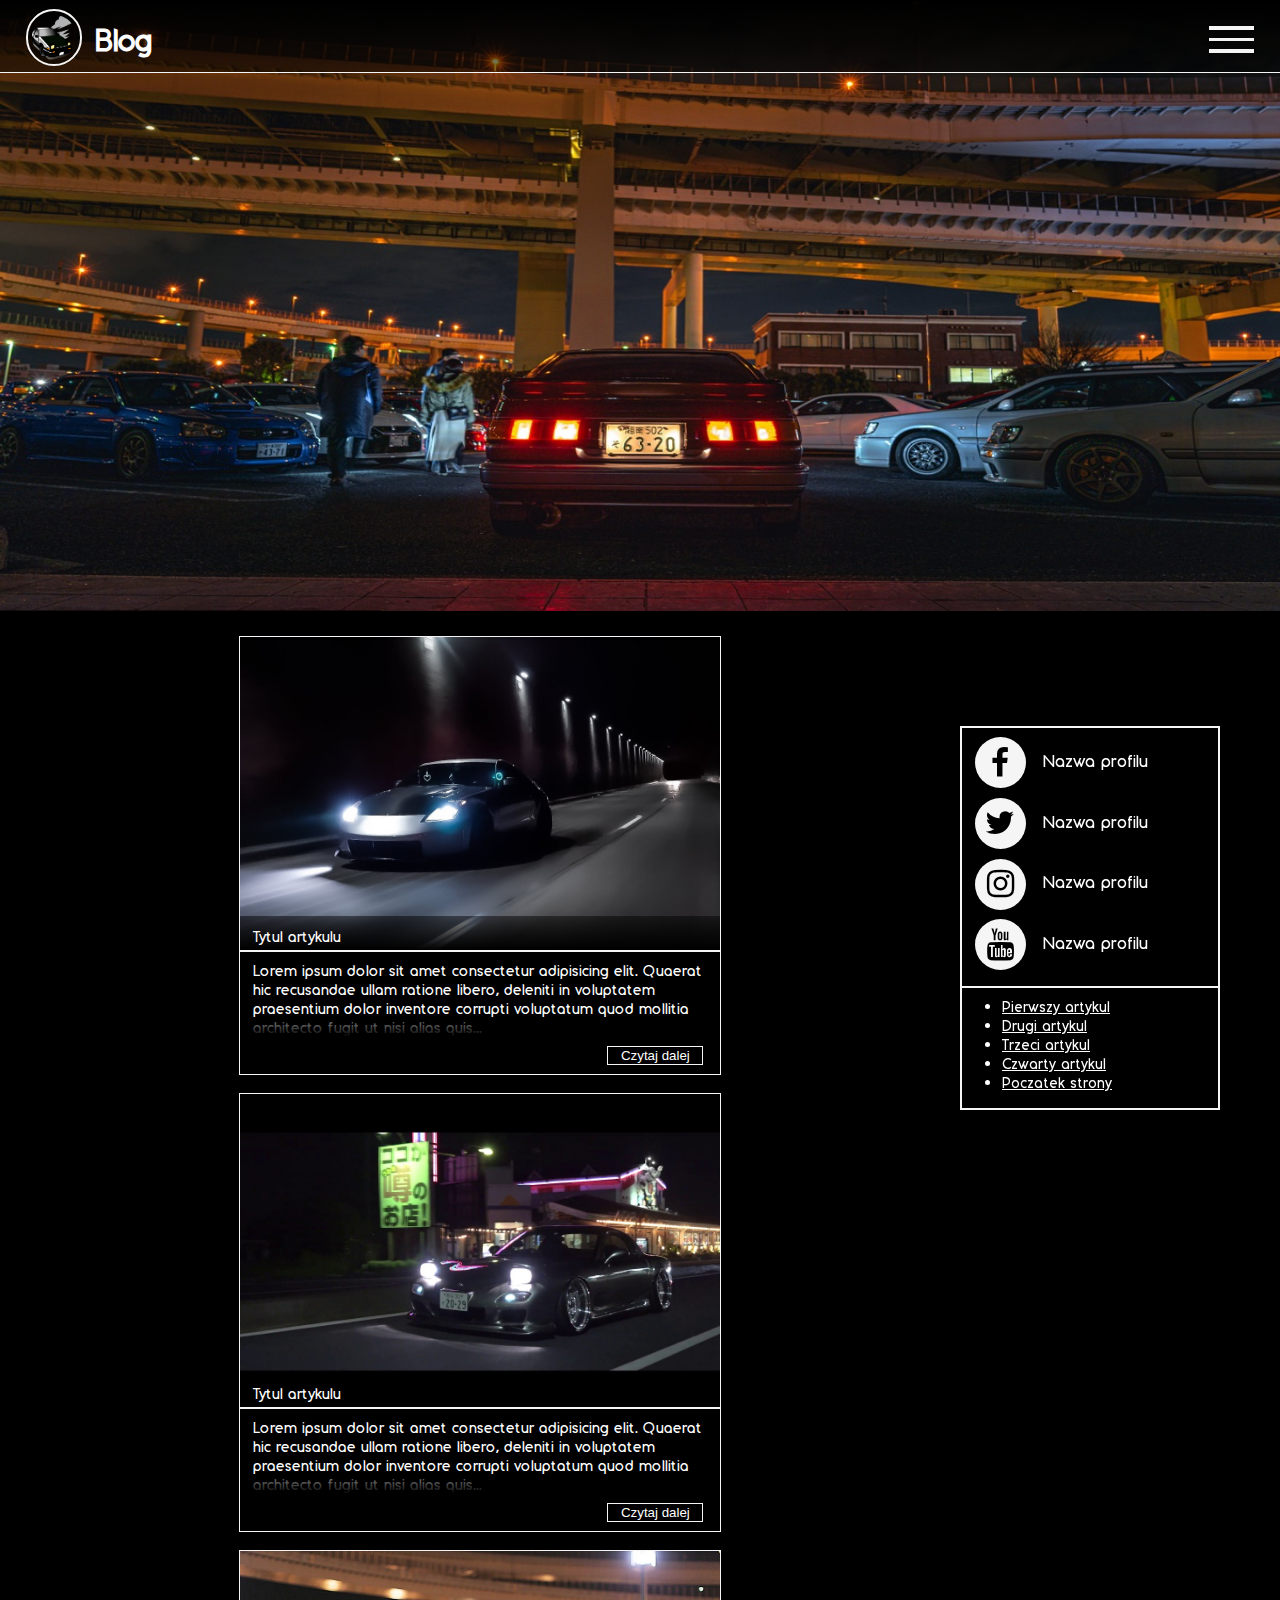
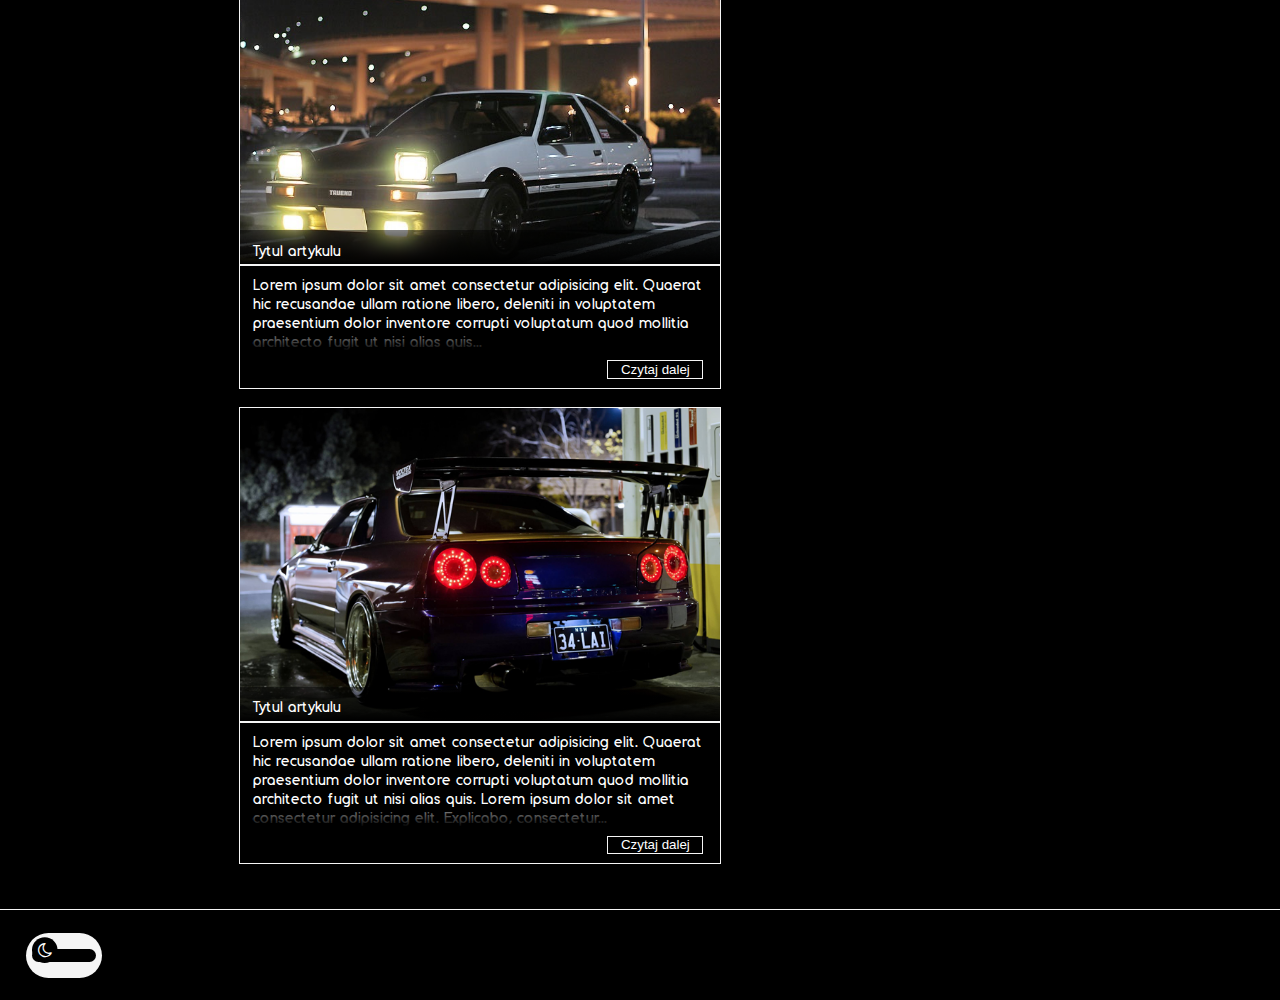
==== index.html @ 8aa08811 "Add files via upload" ====
<!DOCTYPE html>
<html lang="en">
<head>
    <meta charset="UTF-8">
    <meta http-equiv="X-UA-Compatible" content="IE=edge">
    <meta name="viewport" content="width=device-width, initial-scale=1.0">
    <title>Document</title>
    <link rel="stylesheet" href="mpstyle.css">
    <link rel="stylesheet" href="https://cdnjs.cloudflare.com/ajax/libs/font-awesome/4.7.0/css/font-awesome.min.css">
    <script>
        function sleep(milliseconds) {  
            return new Promise(resolve => setTimeout(resolve, milliseconds));  
        }  

    </script>
</head>
<body>
    <header>
        <div id="title">
            <img src="logo.png" alt="logo">
            <h1>Blog</h1>
        </div>
        <div id="menu">
            <div id="menu-icon" style="display: flex;">
                <div id="up" class="showed"></div>
                <div id="mid" class="showed"></div>
                <div id="bot" class="showed"></div>
            </div>
            <div id="menu-list" style="display: none;">
                <a href="article1.html" style="color: var(--first-pos);">Tytul artykulu</a>
                <a href="" style="color: var(--second-pos);">Tytul artykulu</a>
                <a href="" style="color: var(--third-pos);">Tytul artykulu</a>
                <a href="" style="color: var(--fourth-pos);">Tytul artykulu</a>
            </div>
            <script>
                const menu = document.getElementById('menu-icon');
                const list = document.getElementById('menu-list');
                const up = document.getElementById('up');
                const mid = document.getElementById('mid');
                const bot = document.getElementById('bot');
                menu.addEventListener('click', () => {
                    if (menu.style.display == 'flex') {
                        menu.style.display = 'block';
                        // animating up section
                        up.classList.add('show-menu-up');
                        up.classList.remove('hide-menu-up');
                        // animating mid section
                        mid.classList.add('show-menu-mid');
                        mid.classList.remove('hide-menu-mid');
                        mid.classList.remove('showed');
                        // animating bot section
                        bot.classList.add('show-menu-bot');
                        bot.classList.remove('hide-menu-bot');
                        // showing menu
                        list.style.display = 'flex';
                        list.classList.remove('hide-menu')
                        list.classList.add('expand-menu');
                        menu.classList.add('move-menu-icon');
                    }
                    else {
                        menu.style.display = 'flex';
                        // animating up section
                        // up.classList.remove('show-menu-up');
                        up.classList.add('hide-menu-up');
                        // animating mid section
                        mid.classList.remove('show-menu-mid');
                        mid.classList.add('hide-menu-mid');
                        mid.classList.add('showed');
                        // animating bot section
                        bot.classList.remove('show-menu-bot');
                        bot.classList.add('hide-menu-bot');
                        // hiding menu
                        list.classList.remove('expand-menu')
                        list.classList.add('hide-menu');
                        setTimeout(() => {
                            list.style.display='none';
                            menu.classList.remove('move-menu-icon');
                        }, 400);
                    }
                })
            </script>
        </div>
    </header>
    <section id="mpimg">
        <img src="images/mp/mpimgn.jpg" alt="cars" width="100%" height="100%" id="mp">
    </section>
    <main id="mp-main">
        <div id="art-overlay">
        <!-- first article -->
        <div class="articles">
            <article class="artlist"> 
                <section class="artimg" id="first-art-img">
                    <nav class="arttitle">Tytul artykulu</nav>
                </section>
                <p class="art-txt curtain">Lorem ipsum dolor sit amet consectetur adipisicing elit. Quaerat hic recusandae ullam ratione libero, deleniti in voluptatem praesentium dolor inventore corrupti voluptatum quod mollitia architecto fugit ut nisi alias quis...</p>
                <div class="buton-placement">                    
                    <a href="article1.html" class="articleLink" style="display: none;">Przejdz do strony artykulu</a>
                    <button class="read-more" onclick="readMore(0)">Czytaj dalej</button>
                </div>
            </article>
        </div>
        <!-- second article -->
        <div class="articles">    
            <article class="artlist">
                <section class="artimg" id="second-art-img">
                    <nav class="arttitle">Tytul artykulu</nav>
                </section>
                <p class="art-txt curtain">Lorem ipsum dolor sit amet consectetur adipisicing elit. Quaerat hic recusandae ullam ratione libero, deleniti in voluptatem praesentium dolor inventore corrupti voluptatum quod mollitia architecto fugit ut nisi alias quis...</p>
                <div class="buton-placement">
                    <a href="" class="articleLink" style="display: none;">Przejdz do strony artykulu</a>
                    <button class="read-more" onclick="readMore(1)">Czytaj dalej</button>
                </div>
            </article>
        </div>
        <!-- third article -->
        <div class="articles">
            <article class="artlist">
                <section class="artimg" id="third-art-img">
                    <nav class="arttitle">Tytul artykulu</nav>
                </section>
                <p class="art-txt curtain">Lorem ipsum dolor sit amet consectetur adipisicing elit. Quaerat hic recusandae ullam ratione libero, deleniti in voluptatem praesentium dolor inventore corrupti voluptatum quod mollitia architecto fugit ut nisi alias quis...</p>
                <div class="buton-placement">
                    <a href="" class="articleLink" style="display: none;">Przejdz do strony artykulu</a>
                    <button class="read-more" onclick="readMore(2)">Czytaj dalej</button>
                </div>
            </article>
        </div>
        <!-- fourth article -->
        <div class="articles">
            <article class="artlist">
                <section class="artimg" id="fourth-art-img">
                    <nav class="arttitle">Tytul artykulu</nav>
                </section>
                <p class="art-txt curtain">Lorem ipsum dolor sit amet consectetur adipisicing elit. Quaerat hic recusandae ullam ratione libero, deleniti in voluptatem praesentium dolor inventore corrupti voluptatum quod mollitia architecto fugit ut nisi alias quis. Lorem ipsum dolor sit amet consectetur adipisicing elit. Explicabo, consectetur...</p>
                <div class="buton-placement">
                    <a href="" class="articleLink" style="display: none;">Przejdz do strony artykulu</a>
                    <button class="read-more" onclick="readMore(3)">Czytaj dalej</button>
                </div>
            </article>
        </div>
        <script>
            const articles = document.querySelectorAll('.art-txt');
            const button = document.querySelectorAll('.read-more');
            const link = document.querySelectorAll('.articleLink');
            const txt = [' Lorem ipsum dolor sit amet consectetur adipisicing elit. Alias exercitationem molestias hic? Ullam id dolor odit est quia sit iure consequatur ratione. Quidem, ipsum rem itaque provident mollitia quos. Velit a ipsam nemo architecto voluptatem atque laudantium dicta aperiam amet, deleniti ducimus rerum ab cumque vitae eveniet id, eum numquam.',' second exercitationem molestias hic? Ullam id dolor odit est quia sit iure consequatur ratione. Quidem, ipsum rem itaque provident mollitia ',' third',' fourth'];
            let skip = [false,false,false,false];
            function skipWriting(art) {
                skip[art] = true;
            }
            // hiding 
            async function readLess(art) {
                link[art].classList.remove('slide-in');
                link[art].classList.add('slide-out');
                setTimeout(() => {
                    link[art].style.display = 'none';
                }, 1200);
                const orgArtTxt = articles[art].innerHTML.replace(txt[art],'');
                let artTxt = articles[art].innerHTML;
                articles[art].classList.add('writing');
                button[art].innerHTML='Pomiń';
                button[art].setAttribute('onclick','skipWriting('+art+')');
                while(orgArtTxt!=artTxt) {
                    artTxt = artTxt.slice(0,-1);
                    articles[art].innerHTML=artTxt;
                    if(skip[art]==false)
                        await sleep(40);
                }
                skip[art] = false;
                articles[art].classList.remove('writing');
                button[art].innerHTML='Czytaj Więcej';
                button[art].setAttribute('onclick','readMore('+art+')');
                articles[art].classList.add('curtain');
                articles[art].innerHTML+='..';
            }
            // show full article text
            async function readMore(art) {
                articles[art].innerHTML=articles[art].innerHTML.slice(0,-2);
                articles[art].classList.remove('curtain');
                articles[art].classList.add('writing');
                button[art].innerHTML='Pomiń';
                button[art].setAttribute('onclick','skipWriting('+art+')');
                link[art].style.display = 'block';
                link[art].classList.add('slide-in');
                link[art].classList.remove('slide-out');
                for(let i=0;i<txt[art].length;i++) {
                    if(skip[art]==false)
                        await sleep(60);
                    articles[art].innerHTML+=txt[art].charAt(i);
                }
                skip[art] = false;
                articles[art].classList.remove('writing');
                button[art].innerHTML='Czytaj mniej';
                button[art].setAttribute('onclick','readLess('+art+')');
            }
        </script>
        </div>
        <aside>
            <div id="con">
                <div class="socials">
                    <a href="#" class="fa fa-facebook"></a>
                    <p>Nazwa profilu</p>
                </div>
                <div class="socials">
                    <a href="#" class="fa fa-twitter"></a>
                    <p>Nazwa profilu</p>
                </div>
                <div class="socials">
                    <a href="#" class="fa fa-instagram"></a>
                    <p>Nazwa profilu</p>
                </div>
                <div class="socials">
                    <a href="#" class="fa fa-youtube"></a>
                    <p>Nazwa profilu</p>
                </div>
                <ul>
                    <li><a href="#first-art-img">Pierwszy artykul</a></li>
                    <li><a href="#second-art-img">Drugi artykul</a></li>
                    <li><a href="#third-art-img">Trzeci artykul</a></li>
                    <li><a href="#fourth-art-img">Czwarty artykul</a></li>
                    <li><a href="#">Poczatek strony</a></li>
                </ul>
            </div>
        </aside>
    </main>
    <footer>
        <div id="swich">
            <div id="mode">
                <i class="fa fa-moon-o" id="swich-icon"></i>
            </div>
            <div id="inner-line"></div>
            <script>
                const swich = document.getElementById('mode');
                const line = document.getElementById('inner-line');
                const root = document.querySelector(':root');
                const icon = document.getElementById('swich-icon');
                const mppic = document.getElementById('mp');
                console.log(mppic.src);
                swich.addEventListener('click', () => {
                    if(mppic.src.includes('mpimgn.jpg')) {
                        swich.classList.remove('swich-modes-mode-rev')
                        swich.classList.add('swich-modes-mode');
                        setTimeout(() => {
                            icon.classList.replace('fa-moon-o','fa-sun-o');
                        }, 200);
                        setTimeout(() => {
                            root.style.setProperty('--main-color', 'black');
                            root.style.setProperty('--background', 'white');
                            root.style.setProperty('--txt-color', 'black');
                            root.style.setProperty('--secondary-color', 'rgba(255, 255, 255, 0.473)');
                            root.style.setProperty('--first-pos', 'rgba(0, 0, 0, 0.850)');
                            root.style.setProperty('--second-pos', 'rgba(0, 0, 0, 0.700)');
                            root.style.setProperty('--third-pos', 'rgba(0, 0, 0, 0.550)');
                            root.style.setProperty('--fourth-pos', 'rgba(0, 0, 0, 0.400)');
                            mppic.src='images/mp/mpimgd.jpg';
                        }, 1000);
                    }
                    else {
                        swich.classList.remove('swich-modes-mode')
                        swich.classList.add('swich-modes-mode-rev');
                        setTimeout(() => {
                            icon.classList.replace('fa-sun-o','fa-moon-o');
                        }, 200);
                        setTimeout(() => {
                            root.style.setProperty('--main-color', 'whitesmoke');
                            root.style.setProperty('--background', 'black');
                            root.style.setProperty('--txt-color', 'white');
                            root.style.setProperty('--secondary-color', 'rgba(0, 0, 0, 0.473)');
                            root.style.setProperty('--first-pos', 'rgba(255, 255, 255, 0.850)');
                            root.style.setProperty('--second-pos', 'rgba(255, 255, 255, 0.700)');
                            root.style.setProperty('--third-pos', 'rgba(255, 255, 255, 0.550)');
                            root.style.setProperty('--fourth-pos', 'rgba(255, 255, 255, 0.400)');
                            mppic.src='images/mp/mpimgn.jpg';
                        }, 1000);
                    }
                })
            </script>
        </div>
    </footer>
</body>
</html>
---- mpstyle.css ----
@font-face {
    font-family: anteroly;
    src: url(anteroly.ttf);
}
:root {
    --main-color: whitesmoke;
    --txt-color: white;
    --secondary-color: rgba(0, 0, 0, 0.473);
    --background: black;
    --first-pos: rgba(255, 255, 255, 0.850);
    --second-pos: rgba(255, 255, 255, 0.700);
    --third-pos: rgba(255, 255, 255, 0.550);
    --fourth-pos: rgba(255, 255, 255, 0.400);
}
body {
    font-family: anteroly;
    margin: 0;
    background-color: var(--background);
}
* {
    color: var(--txt-color);
}
::-webkit-scrollbar {
    width: 15px;
}
::-webkit-scrollbar-track {
    background-color: white;
}
::-webkit-scrollbar-track {
    box-shadow: inset 0 0 5px grey; 
}
::-webkit-scrollbar-thumb {
    background-color: rgba(0, 0, 0, 0.178); 
}
::-webkit-scrollbar-thumb:hover {
    background-color: rgba(0, 0, 0, 0.384); 
}
header {
    width: 100%;
    height: 8vh;
    background-image: linear-gradient(var(--background), var(--secondary-color));
    display: grid;
    grid-template-columns: 7fr 1fr;
    border-bottom: 0.2vh solid var(--main-color);
}
#title {
    display: flex;
    align-items: start;
}
#title img {
    width: 5vh;
    height: 5vh;
    margin: 0 1vw 0 2vw;
    margin-top: calc(3.5vh - 5vh / 2);
    padding: 0.3vw;
    border: 2px solid var(--main-color);
    border-radius: 50%;
    background-color: var(--secondary-color);
}
#menu {
    display: flex;
    flex-direction: column;
    align-items: end;
    justify-content: center;
}
#menu-list {
    width: 15vw;
    height: 15vh;
    background-color: var(--secondary-color);
    margin-top: calc(3.5vh - 3vh / 2);
    display: flex;
    flex-direction: column;
    justify-content: space-around;
}
#menu-list * {
    margin: 0.8vh;
}
#menu-list a {
    margin-left: 1vw;
}
/* expand menu */
@keyframes expand-menu {
    from {opacity: 0;margin-top: -3vh;}
    to {opacity: 1;margin-top: calc(3.5vh - 3vh / 2);}
}
.expand-menu {
    animation-name: expand-menu;
    animation-duration: 1s;
    animation-fill-mode: forwards;
}
/* hide menu */
@keyframes hide-menu {
    from {opacity: 1;margin-top: calc(3.5vh - 3vh / 2);}
    to {opacity: 0;margin-top: -3vh;}
}
.hide-menu {
    animation-name: hide-menu;
    animation-duration: 0.4s;
    animation-fill-mode: forwards;
}
#menu-icon {
    width: 5vh;
    height: 3vh;
    margin-right: 2vw;
    margin-top: calc(1.3vh - 3vh / 2);
    display: flex;
    flex-direction: column;
    justify-content: space-between;
}
#menu-icon:hover {
    transform: scale(1.2);
    transition: 0.3s;
}
#menu-icon:hover .showed {
    box-shadow: 0.05vw 0.05vh 7px var(--main-color), -0.05vw -0.05vh 7px var(--main-color);
}
@keyframes move-menu-icon {
    from {margin-top: calc(1.3vh - 3vh / 2);}
    to {margin-top: calc(4.5vh - 3vh / 2);}
}
.move-menu-icon {
    animation-name: move-menu-icon;
    animation-duration: 0s;
    animation-fill-mode: forwards;
}
#menu-icon * {
    width: 5vh;
    height: 0.4vh;
    background-color: var(--main-color);
}
/* animating up section */
@keyframes show-menu-up {
    from {margin-top: 0px;transform: rotate(0deg);}
    to {margin-top: calc(3vh / 2 - 0.4vh);transform: rotate(45deg);}
}
.show-menu-up {
    animation-name: show-menu-up;
    animation-duration: 1s;
    animation-fill-mode: forwards;
}
@keyframes hide-menu-up {
    from {margin-top: calc(3vh / 2 - 0.4vh);transform: rotate(45deg);}
    to {margin-top: 0px;transform: rotate(0deg);}
}
.hide-menu-up {
    animation-name: hide-menu-up;
    animation-duration: 1s;
    animation-fill-mode: forwards;
}
/* animating mid section */
@keyframes show-menu-mid {
    from {background-color: var(--main-color);}
    to {background-color: transparent;} 
}
.show-menu-mid {
    animation-name: show-menu-mid;
    animation-duration: 0.3s;
    animation-fill-mode: forwards;
}
@keyframes hide-menu-mid {
    from {background-color: transparent;}
    to {background-color: var(--main-color);}
}
.hide-menu-mid {
    animation-name: hide-menu-mid;
    animation-duration: 0.5s;
    animation-fill-mode: forwards;
}
/* animating bot section */
@keyframes show-menu-bot {
    from {margin-top: 0vh;transform: rotate(0deg);}
    to {margin-top: -0.8vh;transform: rotate(-45deg);}
}
.show-menu-bot {
    animation-name: show-menu-bot;
    animation-duration: 1s;
    animation-fill-mode: forwards;
}
@keyframes hide-menu-bot {
    from {margin-top: -0.8vh;transform: rotate(-45deg);}
    to {margin-top: 0vh;transform: rotate(0deg);}
}
.hide-menu-bot {
    animation-name: hide-menu-bot;
    animation-duration: 1s;
    animation-fill-mode: forwards;
}
#mpimg {
    position: absolute;
    width: 100%;
    height: 52vw;
    z-index: -1;
    margin-top: -10vw;
}
#mp-main {
    width: 100%;
    display: flex;
    flex-wrap: wrap;
    margin-bottom: 3vh;
}
#art-overlay {
    width: 75%;
    display: grid;
    grid-template: auto auto auto auto;
}
#mp-main::before {
    content: '';
    display: block;
    width: 100%;
    height: 44vw;
}
.articles {
    width: 100%;
    display: flex;
    justify-content: center;
    margin-bottom: 2vh;
}
.artlist {
    width: 50%;
    background-color: var(--background);
    display: grid;
    grid-template-rows: auto auto auto;
    overflow: hidden;
    border: 0.2vh solid var(--main-color);
}
.artlist p {
    margin: 1vh 1vw 1vh 1vw;
}
.artimg {
    width: 100%;
    height: 35vh;
    background-position: center;
    background-repeat: no-repeat;
    background-size: cover;
    display: flex;
    align-items: end;
}
.arttitle {
    width: 100%;
    height: 4vh;
    background-image: linear-gradient(var(--secondary-color),var(--background));
    box-sizing: border-box;
    padding: 1.2vh 0 1vh 1vw;
    border-bottom: 0.3vh solid var(--main-color);
}   
#first-art-img {
    background-image: url(images/firstart/firstartimg0.jpg);
}
#second-art-img {
    background-image: url(images/secondart/secondartimg0.jpg);
}
#third-art-img {
    background-image: url(images/thirdart/thirdartimg0.jpg);
    background-position: center bottom ;
}
#fourth-art-img {
    background-image: url(images/fourthart/fourthartimg0.jpg);
}
.art-txt {
    z-index: 0;
}
.curtain::after {
    content: '';
    width: 36%;
    height: 2vh;
    margin-top: -2vh;
    background-image: linear-gradient(var(--secondary-color),var(--background));
    display: block;
    z-index: 1;
    position: absolute;
}
.buton-placement {
    display: flex;
    justify-content: end;
    height: auto;
    margin-bottom: 1vh;
}
.buton-placement button, .buton-placement a {
    width: 20%;
    height: auto;
    border: 0.2vh solid var(--main-color);
    background-color: var(--background);
    box-sizing: border-box;
    padding: 0.1vh 0.2vw 0.1vh 0.2vw;
    margin-right: 1.3vw;
    transition: 0.1s;
    text-align: center;
    text-decoration: none;
}
.buton-placement a {
    width: 30%;
}
.buton-placement button:hover,.button-placement a:hover {
    transform: scale(1.1);
    background-color: var(--main-color);
    color: var(--background);
    font-weight: bold;
    transition: 0.2s;
}
/* making typing effect */
.writing::after {
    content: '|';
}
/* slide in/out of article link */
@keyframes slide-in {
    from {margin-top: 3vh;}
    to {margin-top: 0vh;}
}
.slide-in {
    animation-name: slide-in;
    animation-duration: 1.2s;
    animation-fill-mode: forwards;
}
@keyframes slide-out {
    from {margin-top: 0vh;}
    to {margin-top: 3vh;}
}
.slide-out {
    animation-name: slide-out;
    animation-duration: 1.2s;
    animation-fill-mode: forwards;
}
aside {
    width: 25%;
    box-sizing: border-box;
    padding: 10vh 5vw 10vh 0vw;
}
#con {
    width: 100%;
    border: 0.3vh solid var(--main-color);
    position: sticky;
    top: 10vh;
    overflow: hidden;
}
.socials {
    width: 100%;
    display: flex;
}
.socials .fa {
    background-color: var(--main-color);
    border-radius: 50%;
    width: 4vw;
    height: 4vw;
    box-sizing: border-box;
    text-decoration: none;
    font-size: 2.5vw;
    color: var(--background);
    margin-top: 1vh;
    display: flex;
    justify-content: center;
    align-items: center;
    margin-left: 1vw;
}
.socials .fa:hover {
    transform: scale(1.1);
}

.socials p {
    font-size: 1.4vw;
    margin-left: 1.3vw;
    margin-top: 1.7vw;
}
ul {
    width: 100%;
    font-size: 1.2vw;
    border-top: 0.3vh solid var(--main-color);
    padding-top: 1vh;
}
li:hover{
    transform: scale(1.05);
}
footer {
    float: left;
    height: 10vh;
    width: 100%;
    border-top: 0.2vh solid var(--main-color);
}
#swich {
    width: 6vw;
    height: 5vh;
    display: flex;
    background-color: var(--main-color);
    margin-top: 2.5vh;
    margin-left: 2vw;
    border-radius: 50px;
    box-sizing: border-box;
    padding: 0.5vh 0.5vw 0.5vh 0.5vw;
}
#mode {
    height: 2vw;
    width: 2vw;
    background-color: var(--background);
    clip-path: circle();
    display: flex;
    justify-content: center;
    align-items: center;
    font-size: 1.3vw;
    z-index: 1;
}
/* swiching modes animation */
.swich-modes-mode {
    animation-name: swich-modes-mode;
    animation-duration: 1s;
    animation-fill-mode: forwards;
}
.swich-modes-mode-rev {
    animation-name: swich-modes-mode-rev;
    animation-duration: 1s;
    animation-fill-mode: forwards;
}
@keyframes swich-modes-mode {
    from {margin-left: 0vw;transform: rotate(0deg);}
    to {margin-left: 3.2vw;transform: rotate(360deg);}
}
@keyframes swich-modes-mode-rev {
    from {margin-left: 3.2vw;transform: rotate(360deg);}
    to {margin-left: 0vw;transform: rotate(0deg);}
}
#inner-line {
    width: 5vw;
    height: 1.5vh;
    position: absolute;
    margin-top: 1.25vh;
    border-radius: 50px;
    background-color: var(--background);
    z-index: 0;
}
#art-main {
    width: 100%;
    display: flex;
    flex-direction: column;
    align-items: center;
}
#full-art-txt {
    width: 45%;
    text-align: justify;
}
#full-art-txt h2 {
    font-size: 5vh;
    margin-bottom: 0vh;
}
#full-art-txt p {
    font-size: 2vh;
    letter-spacing: .2rem;
    line-height: 2.2vh;
}
#full-art-txt p::first-letter {
    initial-letter: 2;
    margin-right: 0.3vw;
}
#galery {
    width: 45%;
    height: 55vh;
    margin-bottom: 10vh;
    display: flex;
    overflow: hidden;
    align-items: center;
    position: relative;
}
#galery img {
    width: 45vw;
    height: 55vh;
}
#left-img {
    margin-left: -45vw;
}
#left-swipe,#right-swipe {
    position: absolute;
    width: 4vw;
    height: 80%;
    background-color: var(--background);
    display: flex;
    align-items: center;
    justify-content: center;
    color: var(--main-color);
    opacity: 0.2;
}
#left-swipe:hover,#right-swipe:hover {
    opacity: 0.5;
    cursor: pointer;
}
#left-swipe {
    left: 0.4vw;
}
#right-swipe {
    right: 0.4vw;
}
/* swiping right animation */
.swipe-right-lf {
    animation-name: swipe-right-lf;
    animation-duration: 1s;
}
@keyframes swipe-right-lf {
    from {margin-left: -45vw;}
    to {margin-left: 0vw;}
}
/* swiping left animation */
.swipe-left-mid {
    animation-name: swipe-left-mid;
    animation-duration: 1s;
}
@keyframes swipe-left-mid {
    from {margin-left: 0vw;}
    to {margin-left: -45vw;}
}
@media only screen and (max-width: 600px) {
    #mp-main {
        flex-direction: column;
    }
    #art-overlay {
        width: 100%;
    }
    .artlist {
        width: 90%;
    }
    .curtain::after {
        width: 88%;
    }
    .buton-placement a {
        width: 35vw;
    }
    #menu-list {
        width: 30vw;
    }
    aside {
        width: 95%;
        margin-left: 5%;
    }
    #con {
        display: flex;
        flex-wrap: wrap;
    }
    .socials {
        width: 25%;
    }
    ul {
        display: flex;
        justify-content: space-around;
        margin-left: -6vw;
    }
    li {
        display: inline;
        font-size: 2vw;
    }
    .socials .fa {
        width: 6vw;
        height: 6vw;
        font-size: 3vw;
    }
    .socials p {
        margin-top: 3vw;
        font-size: 2.2vw;
    }
    #swich  {
        width: 15vw;
        padding: 0.5vh 1.5vw 0.5vh 1.5vw;
    }
    #inner-line {
        width: 11.7vw;
    }
    #mode {
        width: 6vw;
        height: 6vw;
        font-size: 4vw;
    }
    @keyframes swich-modes-mode {
        from {margin-left: 0vw;transform: rotate(0deg);}
        to {margin-left: 5.7vw;transform: rotate(360deg);}
    }
    @keyframes swich-modes-mode-rev {
        from {margin-left: 5.7vw;transform: rotate(360deg);}
        to {margin-left: 0vw;transform: rotate(0deg);}
    }
}
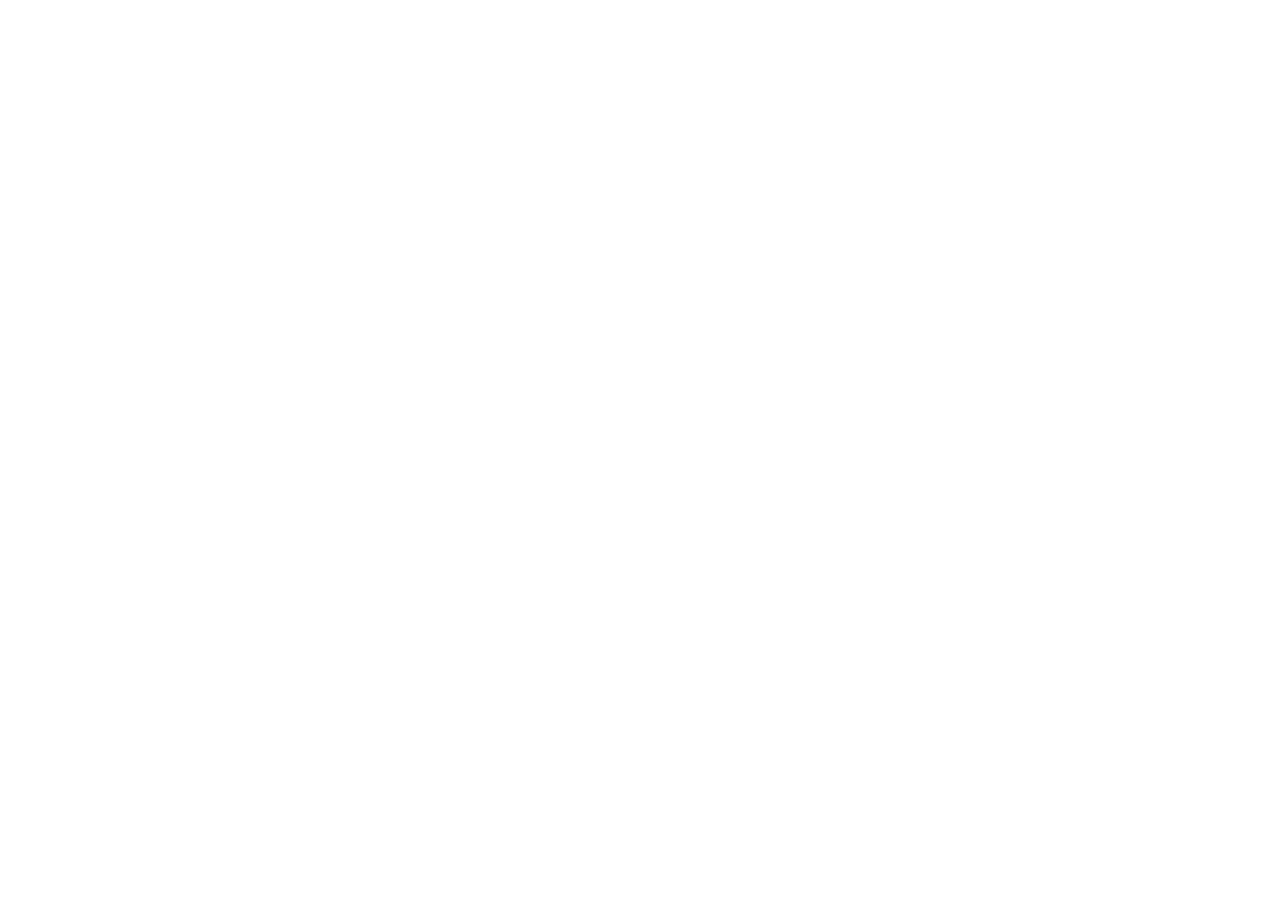
==== commit 9fb2aff6: "Add files via upload" ====
--- a/index.html
+++ b/index.html
@@ -4,277 +4,11 @@
     <meta charset="UTF-8">
     <meta http-equiv="X-UA-Compatible" content="IE=edge">
     <meta name="viewport" content="width=device-width, initial-scale=1.0">
-    <title>Document</title>
-    <link rel="stylesheet" href="mpstyle.css">
-    <link rel="stylesheet" href="https://cdnjs.cloudflare.com/ajax/libs/font-awesome/4.7.0/css/font-awesome.min.css">
-    <script>
-        function sleep(milliseconds) {  
-            return new Promise(resolve => setTimeout(resolve, milliseconds));  
-        }  
-
-    </script>
+    <title>s</title>
 </head>
 <body>
-    <header>
-        <div id="title">
-            <img src="logo.png" alt="logo">
-            <h1>Blog</h1>
-        </div>
-        <div id="menu">
-            <div id="menu-icon" style="display: flex;">
-                <div id="up" class="showed"></div>
-                <div id="mid" class="showed"></div>
-                <div id="bot" class="showed"></div>
-            </div>
-            <div id="menu-list" style="display: none;">
-                <a href="article1.html" style="color: var(--first-pos);">Tytul artykulu</a>
-                <a href="" style="color: var(--second-pos);">Tytul artykulu</a>
-                <a href="" style="color: var(--third-pos);">Tytul artykulu</a>
-                <a href="" style="color: var(--fourth-pos);">Tytul artykulu</a>
-            </div>
-            <script>
-                const menu = document.getElementById('menu-icon');
-                const list = document.getElementById('menu-list');
-                const up = document.getElementById('up');
-                const mid = document.getElementById('mid');
-                const bot = document.getElementById('bot');
-                menu.addEventListener('click', () => {
-                    if (menu.style.display == 'flex') {
-                        menu.style.display = 'block';
-                        // animating up section
-                        up.classList.add('show-menu-up');
-                        up.classList.remove('hide-menu-up');
-                        // animating mid section
-                        mid.classList.add('show-menu-mid');
-                        mid.classList.remove('hide-menu-mid');
-                        mid.classList.remove('showed');
-                        // animating bot section
-                        bot.classList.add('show-menu-bot');
-                        bot.classList.remove('hide-menu-bot');
-                        // showing menu
-                        list.style.display = 'flex';
-                        list.classList.remove('hide-menu')
-                        list.classList.add('expand-menu');
-                        menu.classList.add('move-menu-icon');
-                    }
-                    else {
-                        menu.style.display = 'flex';
-                        // animating up section
-                        // up.classList.remove('show-menu-up');
-                        up.classList.add('hide-menu-up');
-                        // animating mid section
-                        mid.classList.remove('show-menu-mid');
-                        mid.classList.add('hide-menu-mid');
-                        mid.classList.add('showed');
-                        // animating bot section
-                        bot.classList.remove('show-menu-bot');
-                        bot.classList.add('hide-menu-bot');
-                        // hiding menu
-                        list.classList.remove('expand-menu')
-                        list.classList.add('hide-menu');
-                        setTimeout(() => {
-                            list.style.display='none';
-                            menu.classList.remove('move-menu-icon');
-                        }, 400);
-                    }
-                })
-            </script>
-        </div>
-    </header>
-    <section id="mpimg">
-        <img src="images/mp/mpimgn.jpg" alt="cars" width="100%" height="100%" id="mp">
-    </section>
-    <main id="mp-main">
-        <div id="art-overlay">
-        <!-- first article -->
-        <div class="articles">
-            <article class="artlist"> 
-                <section class="artimg" id="first-art-img">
-                    <nav class="arttitle">Tytul artykulu</nav>
-                </section>
-                <p class="art-txt curtain">Lorem ipsum dolor sit amet consectetur adipisicing elit. Quaerat hic recusandae ullam ratione libero, deleniti in voluptatem praesentium dolor inventore corrupti voluptatum quod mollitia architecto fugit ut nisi alias quis...</p>
-                <div class="buton-placement">                    
-                    <a href="article1.html" class="articleLink" style="display: none;">Przejdz do strony artykulu</a>
-                    <button class="read-more" onclick="readMore(0)">Czytaj dalej</button>
-                </div>
-            </article>
-        </div>
-        <!-- second article -->
-        <div class="articles">    
-            <article class="artlist">
-                <section class="artimg" id="second-art-img">
-                    <nav class="arttitle">Tytul artykulu</nav>
-                </section>
-                <p class="art-txt curtain">Lorem ipsum dolor sit amet consectetur adipisicing elit. Quaerat hic recusandae ullam ratione libero, deleniti in voluptatem praesentium dolor inventore corrupti voluptatum quod mollitia architecto fugit ut nisi alias quis...</p>
-                <div class="buton-placement">
-                    <a href="" class="articleLink" style="display: none;">Przejdz do strony artykulu</a>
-                    <button class="read-more" onclick="readMore(1)">Czytaj dalej</button>
-                </div>
-            </article>
-        </div>
-        <!-- third article -->
-        <div class="articles">
-            <article class="artlist">
-                <section class="artimg" id="third-art-img">
-                    <nav class="arttitle">Tytul artykulu</nav>
-                </section>
-                <p class="art-txt curtain">Lorem ipsum dolor sit amet consectetur adipisicing elit. Quaerat hic recusandae ullam ratione libero, deleniti in voluptatem praesentium dolor inventore corrupti voluptatum quod mollitia architecto fugit ut nisi alias quis...</p>
-                <div class="buton-placement">
-                    <a href="" class="articleLink" style="display: none;">Przejdz do strony artykulu</a>
-                    <button class="read-more" onclick="readMore(2)">Czytaj dalej</button>
-                </div>
-            </article>
-        </div>
-        <!-- fourth article -->
-        <div class="articles">
-            <article class="artlist">
-                <section class="artimg" id="fourth-art-img">
-                    <nav class="arttitle">Tytul artykulu</nav>
-                </section>
-                <p class="art-txt curtain">Lorem ipsum dolor sit amet consectetur adipisicing elit. Quaerat hic recusandae ullam ratione libero, deleniti in voluptatem praesentium dolor inventore corrupti voluptatum quod mollitia architecto fugit ut nisi alias quis. Lorem ipsum dolor sit amet consectetur adipisicing elit. Explicabo, consectetur...</p>
-                <div class="buton-placement">
-                    <a href="" class="articleLink" style="display: none;">Przejdz do strony artykulu</a>
-                    <button class="read-more" onclick="readMore(3)">Czytaj dalej</button>
-                </div>
-            </article>
-        </div>
-        <script>
-            const articles = document.querySelectorAll('.art-txt');
-            const button = document.querySelectorAll('.read-more');
-            const link = document.querySelectorAll('.articleLink');
-            const txt = [' Lorem ipsum dolor sit amet consectetur adipisicing elit. Alias exercitationem molestias hic? Ullam id dolor odit est quia sit iure consequatur ratione. Quidem, ipsum rem itaque provident mollitia quos. Velit a ipsam nemo architecto voluptatem atque laudantium dicta aperiam amet, deleniti ducimus rerum ab cumque vitae eveniet id, eum numquam.',' second exercitationem molestias hic? Ullam id dolor odit est quia sit iure consequatur ratione. Quidem, ipsum rem itaque provident mollitia ',' third',' fourth'];
-            let skip = [false,false,false,false];
-            function skipWriting(art) {
-                skip[art] = true;
-            }
-            // hiding 
-            async function readLess(art) {
-                link[art].classList.remove('slide-in');
-                link[art].classList.add('slide-out');
-                setTimeout(() => {
-                    link[art].style.display = 'none';
-                }, 1200);
-                const orgArtTxt = articles[art].innerHTML.replace(txt[art],'');
-                let artTxt = articles[art].innerHTML;
-                articles[art].classList.add('writing');
-                button[art].innerHTML='Pomiń';
-                button[art].setAttribute('onclick','skipWriting('+art+')');
-                while(orgArtTxt!=artTxt) {
-                    artTxt = artTxt.slice(0,-1);
-                    articles[art].innerHTML=artTxt;
-                    if(skip[art]==false)
-                        await sleep(40);
-                }
-                skip[art] = false;
-                articles[art].classList.remove('writing');
-                button[art].innerHTML='Czytaj Więcej';
-                button[art].setAttribute('onclick','readMore('+art+')');
-                articles[art].classList.add('curtain');
-                articles[art].innerHTML+='..';
-            }
-            // show full article text
-            async function readMore(art) {
-                articles[art].innerHTML=articles[art].innerHTML.slice(0,-2);
-                articles[art].classList.remove('curtain');
-                articles[art].classList.add('writing');
-                button[art].innerHTML='Pomiń';
-                button[art].setAttribute('onclick','skipWriting('+art+')');
-                link[art].style.display = 'block';
-                link[art].classList.add('slide-in');
-                link[art].classList.remove('slide-out');
-                for(let i=0;i<txt[art].length;i++) {
-                    if(skip[art]==false)
-                        await sleep(60);
-                    articles[art].innerHTML+=txt[art].charAt(i);
-                }
-                skip[art] = false;
-                articles[art].classList.remove('writing');
-                button[art].innerHTML='Czytaj mniej';
-                button[art].setAttribute('onclick','readLess('+art+')');
-            }
-        </script>
-        </div>
-        <aside>
-            <div id="con">
-                <div class="socials">
-                    <a href="#" class="fa fa-facebook"></a>
-                    <p>Nazwa profilu</p>
-                </div>
-                <div class="socials">
-                    <a href="#" class="fa fa-twitter"></a>
-                    <p>Nazwa profilu</p>
-                </div>
-                <div class="socials">
-                    <a href="#" class="fa fa-instagram"></a>
-                    <p>Nazwa profilu</p>
-                </div>
-                <div class="socials">
-                    <a href="#" class="fa fa-youtube"></a>
-                    <p>Nazwa profilu</p>
-                </div>
-                <ul>
-                    <li><a href="#first-art-img">Pierwszy artykul</a></li>
-                    <li><a href="#second-art-img">Drugi artykul</a></li>
-                    <li><a href="#third-art-img">Trzeci artykul</a></li>
-                    <li><a href="#fourth-art-img">Czwarty artykul</a></li>
-                    <li><a href="#">Poczatek strony</a></li>
-                </ul>
-            </div>
-        </aside>
-    </main>
-    <footer>
-        <div id="swich">
-            <div id="mode">
-                <i class="fa fa-moon-o" id="swich-icon"></i>
-            </div>
-            <div id="inner-line"></div>
-            <script>
-                const swich = document.getElementById('mode');
-                const line = document.getElementById('inner-line');
-                const root = document.querySelector(':root');
-                const icon = document.getElementById('swich-icon');
-                const mppic = document.getElementById('mp');
-                console.log(mppic.src);
-                swich.addEventListener('click', () => {
-                    if(mppic.src.includes('mpimgn.jpg')) {
-                        swich.classList.remove('swich-modes-mode-rev')
-                        swich.classList.add('swich-modes-mode');
-                        setTimeout(() => {
-                            icon.classList.replace('fa-moon-o','fa-sun-o');
-                        }, 200);
-                        setTimeout(() => {
-                            root.style.setProperty('--main-color', 'black');
-                            root.style.setProperty('--background', 'white');
-                            root.style.setProperty('--txt-color', 'black');
-                            root.style.setProperty('--secondary-color', 'rgba(255, 255, 255, 0.473)');
-                            root.style.setProperty('--first-pos', 'rgba(0, 0, 0, 0.850)');
-                            root.style.setProperty('--second-pos', 'rgba(0, 0, 0, 0.700)');
-                            root.style.setProperty('--third-pos', 'rgba(0, 0, 0, 0.550)');
-                            root.style.setProperty('--fourth-pos', 'rgba(0, 0, 0, 0.400)');
-                            mppic.src='images/mp/mpimgd.jpg';
-                        }, 1000);
-                    }
-                    else {
-                        swich.classList.remove('swich-modes-mode')
-                        swich.classList.add('swich-modes-mode-rev');
-                        setTimeout(() => {
-                            icon.classList.replace('fa-sun-o','fa-moon-o');
-                        }, 200);
-                        setTimeout(() => {
-                            root.style.setProperty('--main-color', 'whitesmoke');
-                            root.style.setProperty('--background', 'black');
-                            root.style.setProperty('--txt-color', 'white');
-                            root.style.setProperty('--secondary-color', 'rgba(0, 0, 0, 0.473)');
-                            root.style.setProperty('--first-pos', 'rgba(255, 255, 255, 0.850)');
-                            root.style.setProperty('--second-pos', 'rgba(255, 255, 255, 0.700)');
-                            root.style.setProperty('--third-pos', 'rgba(255, 255, 255, 0.550)');
-                            root.style.setProperty('--fourth-pos', 'rgba(255, 255, 255, 0.400)');
-                            mppic.src='images/mp/mpimgn.jpg';
-                        }, 1000);
-                    }
-                })
-            </script>
-        </div>
-    </footer>
+    <script>
+        
+    </script>
 </body>
 </html>